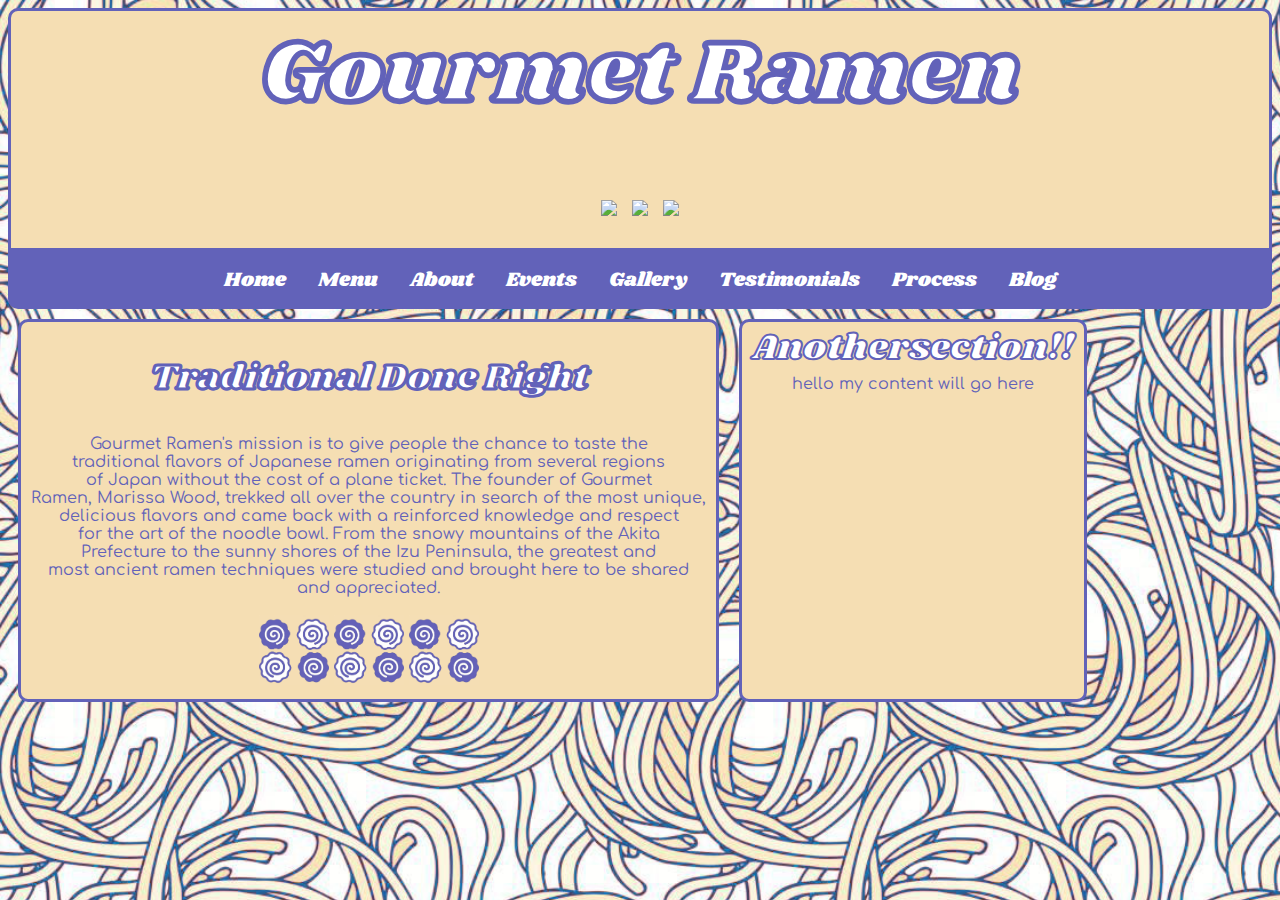
==== index.html @ 4d6b48e8 "init commit" ====
<!DOCTYPE html>
<!-- This website template created by Marissa Wood -->
<html lang="en">
<head>
    <title>Gourmet Ramen</title>
    <meta charset="utf-8">
	<link rel="preconnect" href="https://fonts.gstatic.com"> 
    <link href="https://fonts.googleapis.com/css2?family=Shrikhand&display=swap" rel="stylesheet">
    <link href="https://fonts.googleapis.com/css2?family=Comfortaa&display=swap" rel="stylesheet">
    <link rel="stylesheet" href="./CSS/main.css" />
</head>
<body>
    <meta name="viewport" content="width=device-width, initial-scale=1.0">
    <header>
       <h3><strong>Gourmet Ramen</strong></h3>
       <img src="/images/ramennoodles2.jpg" class="ramennoodles21" width="200">
       <img src="/images/ramennoodles2.jpg" class="ramennoodles21" width="200">
       <img src="/images/ramennoodles2.jpg" class="ramennoodles21" width="200">
      </header>
   
    <nav>
        <ul class="nav-list">
            <li><a href="./index.html">Home</a></li>
            <li><a href="./Template/menu.html">Menu</a></li>
            <li><a href="./Template/about.html">About</a></li>
            <li><a href="./Template/events.html">Events</a></li>
            <li><a href="./Template/gallery.html">Gallery</a></li>
            <li><a href="./Template/testimonials.html">Testimonials</a></li>
            <li><a href="./Template/process.html">Process</a></li>
            <li><a href="./Template/blog.html">Blog</a></li>
        </ul>
    </nav>
    
    <main>  
        <div class="row">
            <div class="section">
                <h2 class="section-header">Traditional Done Right</h2>
                <div class="section-content">
                        Gourmet Ramen's mission is to give people the chance to taste the<br>
                   traditional flavors of Japanese ramen originating from several regions<br>
                   of Japan without the cost of a plane ticket. The founder of Gourmet<br>
                   Ramen, Marissa Wood, trekked all over the country in search of the most unique, <br>
                   delicious flavors and came back with a reinforced knowledge and respect<br>
                   for the art of the noodle bowl. From the snowy mountains of the Akita<br>
                   Prefecture to the sunny shores of the Izu Peninsula, the greatest and<br>
                   most ancient ramen techniques were studied and brought here to be shared<br>
                   and appreciated.<br>
                   <br>
                   <img src="/Images/nmaki.jpg" width="70"> 
                   <img src="/Images/nmaki.jpg" width="70"> 
                   <img src="/Images/nmaki.jpg" width="70">
                   <br>

                </div>
            </div>
            <div class="section">
                <div class="section-header">Anothersection!!</div>
                <div class="section-content">
                    hello my content will go here
                </div>
            </div>
            
        </div>
        
    </main>
    
    <footer>
    </footer>
    
    </body>
    </html>
---- CSS/main.css ----
header {
    font-size: 75px;
    background-color: wheat;
    text-align: center;
    border: 3px solid rgb(98, 98, 185);
    border-radius: 10px 10px 0 0;
    -webkit-text-stroke: 3px rgb(98, 98, 185);
}

::selection {
    color: white;
    background: rgb(98, 98, 185); /* WebKit/Blink Browsers */
}
::-moz-selection {
    color: white;
    background: rgb(98, 98, 185); /* Gecko Browsers */
}

.section-header {
    -webkit-text-stroke: 2px rgb(98, 98, 185);
    font-size: 36px;
    font-family: 'Shrikhand', cursive;
    color: white;
}

.row {
    display: flex;
    justify-content: stretch;
    width: 100%;
}

.nav-list {
    display: flex;
    justify-content: center;
    font-size: 20px;
    list-style-type: none;
    margin: 0;
    padding: 0;
    overflow: hidden;
    background-color: rgb(98, 98, 185);
    border-radius: 0 0 10px 10px;
}

.section {
    background-color:wheat;
    border: 3px solid rgb(98, 98, 185);
    display: inline-block;
    margin: 10px;
    padding: 0 10px 10px 10px;
    border-radius: 10px;
    text-align: center;
}

.section-content{
    color: rgb(98, 98, 185);
    font-size: 16px;
    font-family: 'Comfortaa', cursive;
}

header h3 {
    margin-top: 0;
    margin-bottom: 0;
}

.header img {
    border-image: repeat;
    float: left;
    width: 100px;
    height: 100px;
    background: #555;
  }
html {
    background-image: url("../Images/background.jpg");
    background-size: 700px;
    background-repeat: repeat;
    font-family: 'Shrikhand', cursive;
    color: white;
    background-attachment: fixed;
}
  
  .nav-list li {
    float: left;
  }
  
  .nav-list li a {
    display: block;
    color: white;
    text-align: center;
    padding: 14px 16px;
    text-decoration: none;
  }
  .nav-list li a:hover {
    background-color: rgb(54, 71, 118);
  }
  .nav-list ul {
    position: -webkit-sticky; /* Safari */
    position: sticky;
    top: 0;
  }

  .testimonials-row {
      justify-content: stretch;
  }

  .testimonials-image {
      padding: 5px;
      flex: 1;
  }

  .testimonials-content {
      flex: 2;
      padding:60px;
  }

  .testimonials-content .section-content {
        font-size: 30px;
  }

  .testimonials-image img {
      border: 3px solid rgb(98, 98, 185);
      border-radius: 10px;
  }

  .menu-container {
      flex: auto;
      background-color: white;
  }

  .menu-container > .section-header {
        color: rgb(98, 98, 185);
        -webkit-text-stroke: 0;
  }

  .menu-row {
      justify-content: stretch;
  }

  .menu-item-title {
      font-size: 24px;
      font-weight: 800;
      
  }

  .menu-item-row {
      display: flex;
      justify-content: stretch;
      margin-bottom: 10px;
  }
  .menu-item {
      flex: auto;
  }

  .mochi-item {
      margin: 0 0 20px 0;
  }

  .event-container {
      justify-content: stretch;
  }

  .event-container > div.section {
      flex: auto;
  }

  table {
      width: 100%;
  }

  table, th, td {
      border: 1px solid rgb(98, 98, 185);
  }

  th {
      background-color: white;
  }

  .gourmet {
    font-family: 'Shrikhand', cursive;
    color: white;
    -webkit-text-stroke: 1px rgb(98, 98, 185);
  }
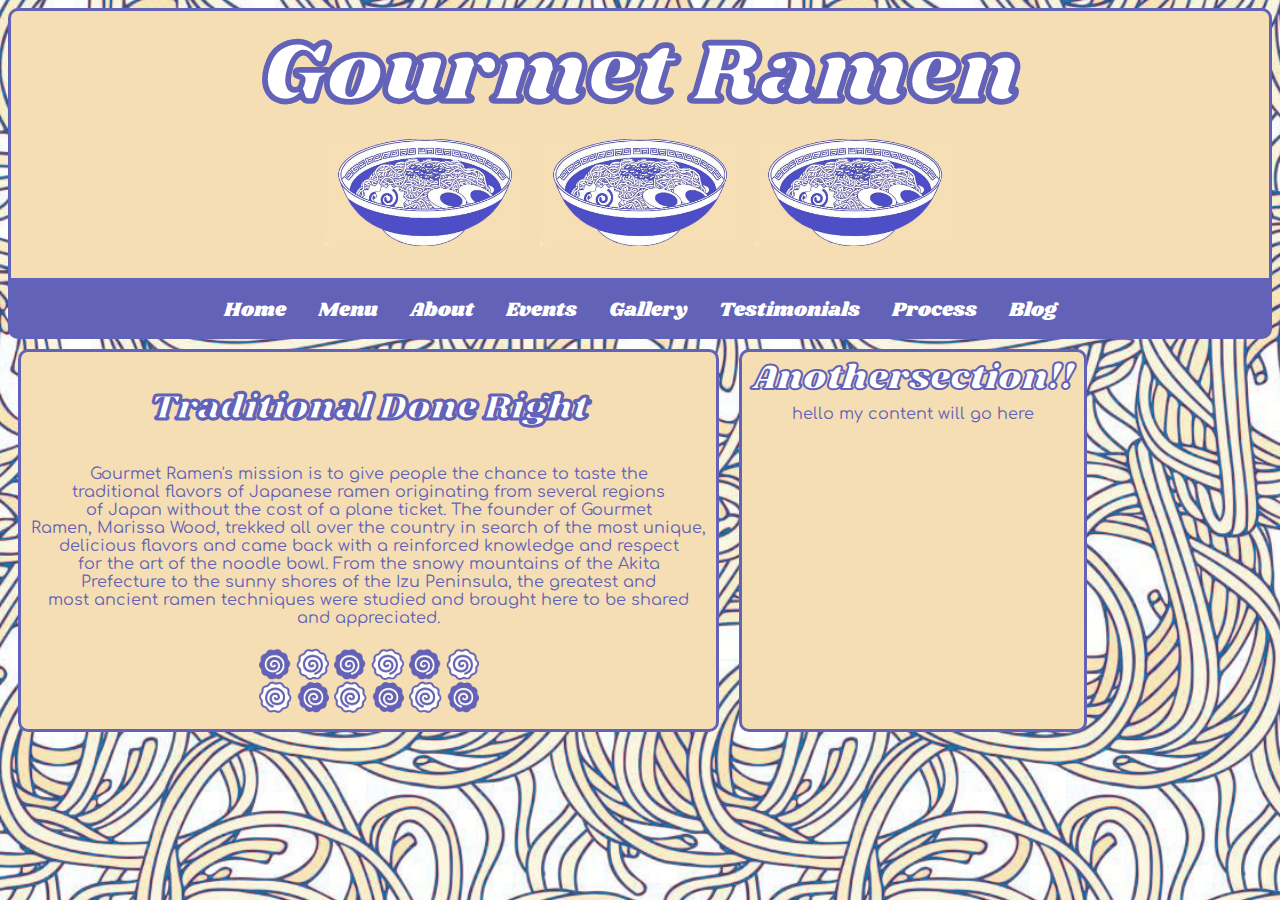
==== commit 0add04d3: "fix image link" ====
--- a/index.html
+++ b/index.html
@@ -13,9 +13,9 @@
     <meta name="viewport" content="width=device-width, initial-scale=1.0">
     <header>
        <h3><strong>Gourmet Ramen</strong></h3>
-       <img src="/images/ramennoodles2.jpg" class="ramennoodles21" width="200">
-       <img src="/images/ramennoodles2.jpg" class="ramennoodles21" width="200">
-       <img src="/images/ramennoodles2.jpg" class="ramennoodles21" width="200">
+       <img src="/Images/ramennoodles2.jpg" class="ramennoodles21" width="200">
+       <img src="/Images/ramennoodles2.jpg" class="ramennoodles21" width="200">
+       <img src="/Images/ramennoodles2.jpg" class="ramennoodles21" width="200">
       </header>
    
     <nav>
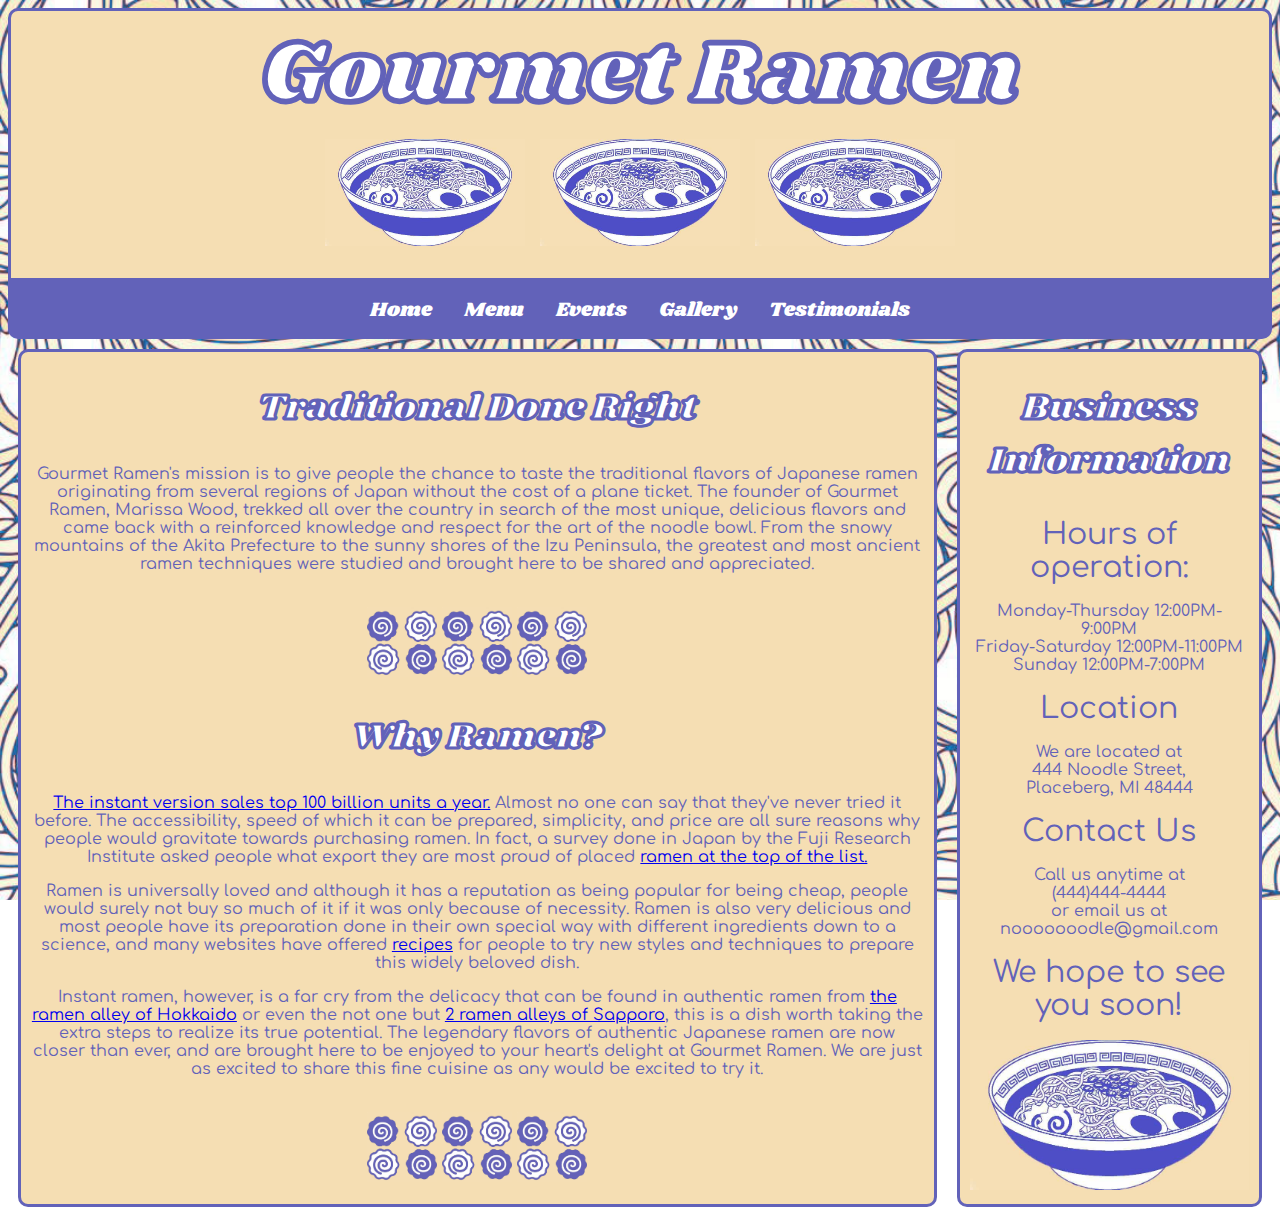
==== commit 6c9697ca: "cool website" ====
--- a/index.html
+++ b/index.html
@@ -22,12 +22,9 @@
         <ul class="nav-list">
             <li><a href="./index.html">Home</a></li>
             <li><a href="./Template/menu.html">Menu</a></li>
-            <li><a href="./Template/about.html">About</a></li>
             <li><a href="./Template/events.html">Events</a></li>
             <li><a href="./Template/gallery.html">Gallery</a></li>
             <li><a href="./Template/testimonials.html">Testimonials</a></li>
-            <li><a href="./Template/process.html">Process</a></li>
-            <li><a href="./Template/blog.html">Blog</a></li>
         </ul>
     </nav>
     
@@ -36,27 +33,75 @@
             <div class="section">
                 <h2 class="section-header">Traditional Done Right</h2>
                 <div class="section-content">
-                        Gourmet Ramen's mission is to give people the chance to taste the<br>
-                   traditional flavors of Japanese ramen originating from several regions<br>
-                   of Japan without the cost of a plane ticket. The founder of Gourmet<br>
-                   Ramen, Marissa Wood, trekked all over the country in search of the most unique, <br>
-                   delicious flavors and came back with a reinforced knowledge and respect<br>
-                   for the art of the noodle bowl. From the snowy mountains of the Akita<br>
-                   Prefecture to the sunny shores of the Izu Peninsula, the greatest and<br>
-                   most ancient ramen techniques were studied and brought here to be shared<br>
-                   and appreciated.<br>
+                        <p>Gourmet Ramen's mission is to give people the chance to taste the
+                   traditional flavors of Japanese ramen originating from several regions
+                   of Japan without the cost of a plane ticket. The founder of Gourmet
+                   Ramen, Marissa Wood, trekked all over the country in search of the most unique, 
+                   delicious flavors and came back with a reinforced knowledge and respect
+                   for the art of the noodle bowl. From the snowy mountains of the Akita
+                   Prefecture to the sunny shores of the Izu Peninsula, the greatest and
+                   most ancient ramen techniques were studied and brought here to be shared
+                   and appreciated.</p>
                    <br>
                    <img src="/Images/nmaki.jpg" width="70"> 
                    <img src="/Images/nmaki.jpg" width="70"> 
                    <img src="/Images/nmaki.jpg" width="70">
-                   <br>
+                   
+                <h2 class="section-header">Why Ramen?</h2>
+                        <p><a href="https://www.abc.net.au/news/2013-04-26/instant-noodle-sales-top-100-billion-units-a-year/4653850">The instant version sales top 100 billion units a year.</a>
+                    Almost no one can say that they've never tried it before. The accessibility,
+                    speed of which it can be prepared, simplicity, and price are all sure reasons
+                    why people would gravitate towards purchasing ramen. In fact, a survey done in
+                    Japan by the Fuji Research Institute asked people what export they are most proud
+                    of placed <a href="http://news.bbc.co.uk/2/hi/asia-pacific/1067506.stm">ramen at the top of the list.</a></p>
+                    <p>Ramen is universally loved
+                    and although it has a reputation as being popular for being cheap, people would
+                    surely not buy so much of it if it was only because of necessity. Ramen is also
+                    very delicious and most people have its preparation done in their own special
+                    way with different ingredients down to a science, and many websites have offered
+                    <a href="https://www.budgetbytes.com/6-ways-to-upgrade-instant-ramen/">recipes</a> for people to try new styles and techniques to prepare this
+                    widely beloved dish.</p>
+                    <p>Instant ramen, however, is a far cry from the delicacy that
+                    can be found in authentic ramen from <a href="https://hokkaidoguide.com/ramen-alley/">the ramen alley of Hokkaido</a>
+                    or even the not one but <a href="https://favy-jp.com/topics/1076">2 ramen alleys of Sapporo</a>, this is a dish
+                    worth taking the extra steps to realize its true potential. The legendary flavors
+                    of authentic Japanese ramen are now closer than ever, and are brought here to
+                    be enjoyed to your heart's delight at Gourmet Ramen. We are just as excited
+                    to share this fine cuisine as any would be excited to try it.</p>
+                    <br>
+                    <img src="/Images/nmaki.jpg" width="70"> 
+                    <img src="/Images/nmaki.jpg" width="70"> 
+                    <img src="/Images/nmaki.jpg" width="70">
 
                 </div>
             </div>
             <div class="section">
-                <div class="section-header">Anothersection!!</div>
-                <div class="section-content">
-                    hello my content will go here
+                <h2 class="section-header">Business Information</h2>
+                        <div class="section-content">
+                           <div class="business-info">Hours of operation:<br></div> 
+                           <br>
+                            <div>Monday-Thursday 12:00PM-9:00PM</div>
+                            <div>Friday-Saturday 12:00PM-11:00PM</div>
+                            <div>Sunday 12:00PM-7:00PM</div>
+                            <br>
+                        <div class="business-info">Location<br></div> 
+                            <br>
+                            <div>We are located at</div>
+                            <div>444 Noodle Street,</div>
+                            <div>Placeberg, MI 48444</div>
+                             <br>
+                        <div class="business-info">Contact Us<br></div> 
+                             <br>
+                             <div>Call us anytime at</div>
+                             <div>(444)444-4444</div>
+                             <div>or email us at</div>
+                             <div>nooooooodle@gmail.com</div>
+                             <br>
+                        <div class="business-info">We hope to see<br>
+                            you soon!</div><br>
+                             <img src="Images/ramennoodles2.jpg" height ="150px">
+                            
+                    </div>
                 </div>
             </div>
             
--- a/CSS/main.css
+++ b/CSS/main.css
@@ -178,4 +178,37 @@
     font-family: 'Shrikhand', cursive;
     color: white;
     -webkit-text-stroke: 1px rgb(98, 98, 185);
+  }
+
+  .center-container {
+      display: flex;
+      flex-direction: column;
+      justify-content: space-evenly;
+  }
+
+  .image-row {
+      display: flex;
+      flex-direction: row;
+      justify-content: space-evenly;
+      margin-bottom: 20px;
+  }
+
+  .image-row img {
+      border: 2px solid rgb(98, 98, 185);
+  }
+
+  .image-row img:hover {
+      height: 500px;
+  }
+
+  .gallery-header {
+      display: flex;
+      justify-content: stretch;
+  }
+
+  .gallery-header div.section {
+      flex: auto;
+  }
+  .business-info {
+      font-size: 30px;
   }